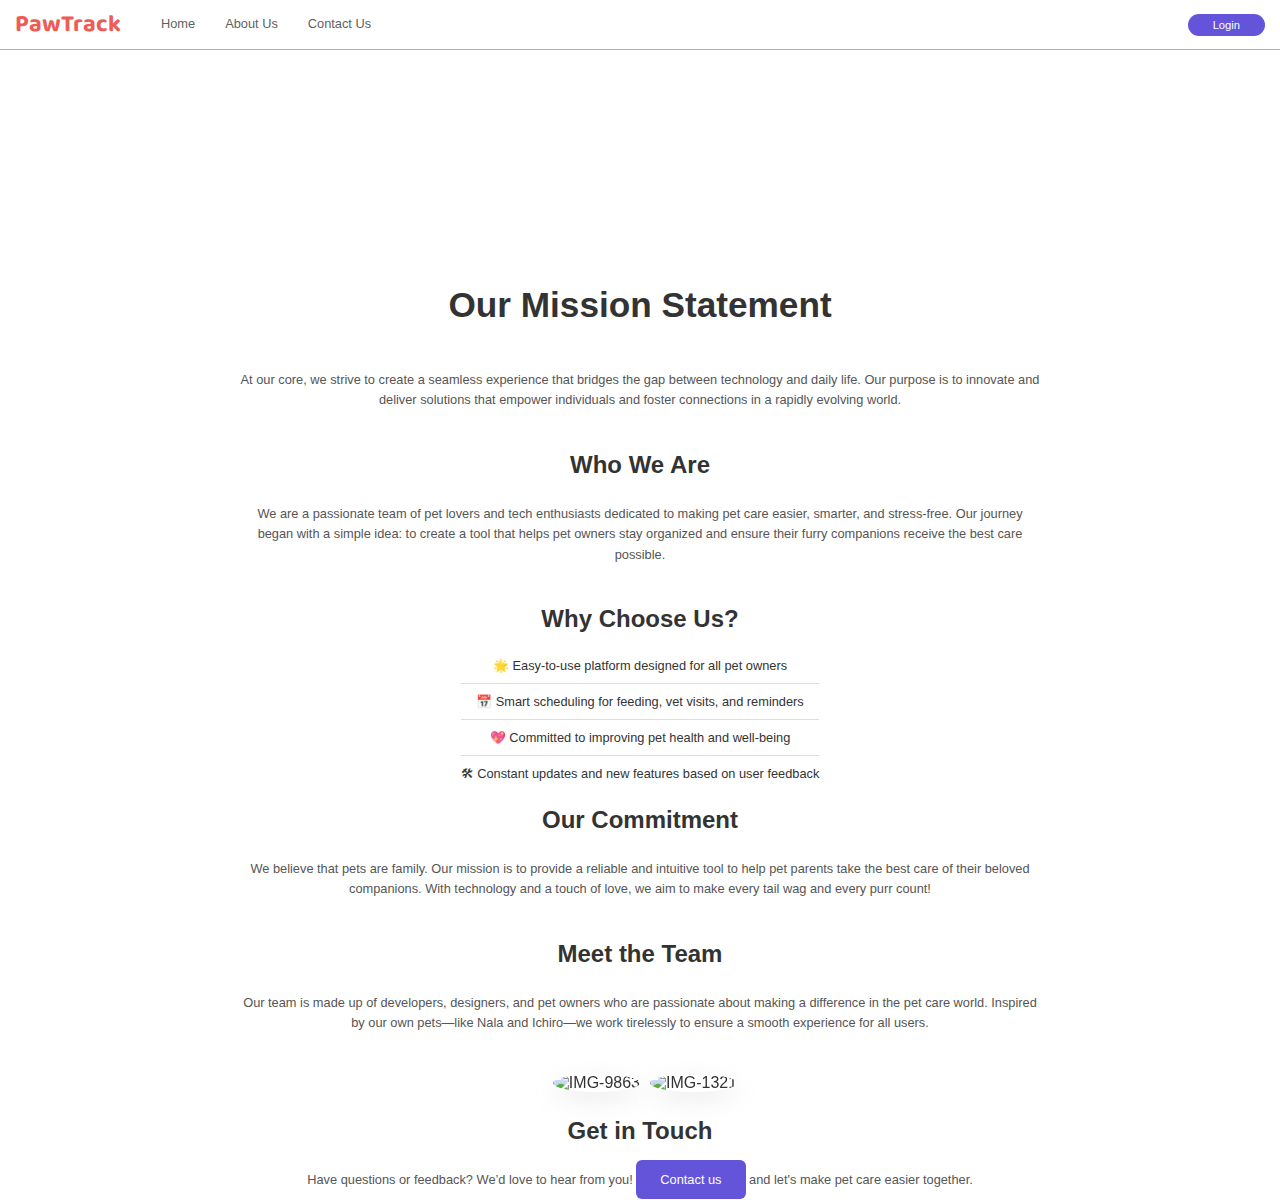
==== about-us.html @ 75e72734 "Created the about us page" ====
<!DOCTYPE html>
<html lang="en">
  <head>
    <meta charset="UTF-8" />
    <meta name="viewport" content="width=device-width, initial-scale=1.0" />
    <title>Document</title>
    <link rel="stylesheet" href="assets/css/style.css" />
    <link
      href="https://fonts.googleapis.com/css2?family=Baloo+2:wght@400;500;600;700&display=swap"
      rel="stylesheet"
    />
  </head>
  <body>
    <header>
      <h2>PawTrack</h2>
      <ul>
        <li><a href="./index.html">Home</a></li>
        <li><a href="./about-us.html">About Us</a></li>
        <li><a href="./contact-us.html">Contact Us</a></li>
      </ul>
      <button>
        <a href="./login.html">Login</a>
      </button>
    </header>
    <main class="about-us">
      <h1>Our Mission Statement</h1>
      <p>
        At our core, we strive to create a seamless experience that bridges the
        gap between technology and daily life. Our purpose is to innovate and
        deliver solutions that empower individuals and foster connections in a
        rapidly evolving world.
      </p>

      <h2>Who We Are</h2>
      <p>
        We are a passionate team of pet lovers and tech enthusiasts dedicated to
        making pet care easier, smarter, and stress-free. Our journey began with
        a simple idea: to create a tool that helps pet owners stay organized and
        ensure their furry companions receive the best care possible.
      </p>

      <h2>Why Choose Us?</h2>
      <ul>
        <li>🌟 Easy-to-use platform designed for all pet owners</li>
        <li>📅 Smart scheduling for feeding, vet visits, and reminders</li>
        <li>💖 Committed to improving pet health and well-being</li>
        <li>🛠 Constant updates and new features based on user feedback</li>
      </ul>

      <h2>Our Commitment</h2>
      <p>
        We believe that pets are family. Our mission is to provide a reliable
        and intuitive tool to help pet parents take the best care of their
        beloved companions. With technology and a touch of love, we aim to make
        every tail wag and every purr count!
      </p>

      <h2>Meet the Team</h2>
      <p>
        Our team is made up of developers, designers, and pet owners who are
        passionate about making a difference in the pet care world. Inspired by
        our own pets—like Nala and Ichiro—we work tirelessly to ensure a smooth
        experience for all users.
      </p>
      <div class="img-container">
        <div class="container">
          <img
            src="https://i.ibb.co.com/rGsdGkxh/IMG-9863.jpg"
            alt="IMG-9863"
            border="0"
          />
          <div class="overlay">
            <div class="text">Ichiro</div>
          </div>
        </div>
        <div class="container">
          <img
            src="https://i.ibb.co.com/C35G766B/IMG-1321.jpg"
            alt="IMG-1321"
            border="0"
          />
          <div class="overlay">
            <div class="text">Nala</div>
          </div>
        </div>
      </div>
      <h2>Get in Touch</h2>
      <p>
        Have questions or feedback? We’d love to hear from you!
        <a href="./contact-us.html">Contact us</a> and let's make pet care
        easier together.
      </p>
    </main>
  </body>
</html>
---- assets/css/style.css ----
/* CSS Reset */
html,
body,
blockquote,
code,
h1,
h2,
h3,
h4,
h5,
h6,
p,
pre {
  margin: 0;
  padding: 0;
}
button,
fieldset,
form,
input,
legend,
textarea,
select {
  margin: 0;
  padding: 0;
}
fieldset {
  border: 0;
}
a,
a * {
  cursor: pointer;
}
div {
  margin: 0;
  padding: 0;
  background-color: transparent;
  text-align: left;
}
hr,
img {
  border: 0;
}
applet,
iframe,
object {
  border: 0;
  margin: 0;
  padding: 0;
}
button,
input[type="button"],
input[type="image"],
input[type="reset"],
input[type="submit"],
label {
  cursor: pointer;
}
ul,
li {
  list-style: none;
  margin: 0;
  padding: 0;
}
strong {
  font-weight: bold;
}
em {
  font-style: italic;
}

/* General setup */
body {
  font-family: Arial, Helvetica, sans-serif;
}

/* Login Page */
html,
body {
  height: 100%;
  margin: 0;
  padding: 0;
}

.login-body,
.signup-body {
  background-image: url("https://images.unsplash.com/photo-1592687864878-d008e52d69e9?q=80&w=2940&auto=format&fit=crop&ixlib=rb-4.0.3&ixid=M3wxMjA3fDB8MHxwaG90by1wYWdlfHx8fGVufDB8fHx8fA%3D%3D");
  background-size: cover;
  background-position: center;
  background-repeat: no-repeat;
  color: white;
  text-align: center;
}

main {
  display: flex;
  justify-content: center;
  align-items: center;
  width: 100%;
  height: 100%;
}

.login-section {
  background: rgba(255, 255, 255, 0.1); /* Semi-transparent white */
  padding: 20px;
  border-radius: 15px;
  color: white;
  text-align: center;
  width: 500px;
  position: relative;
  box-shadow: 0 4px 10px rgba(0, 0, 0, 0.2);
  backdrop-filter: blur(10px); /* Frosted glass effect */
  border: 1px solid rgba(255, 255, 255, 0.2); /* Subtle border */
}

/* Optional: Adding a slight inner glow effect */
.login-section::before {
  content: "";
  position: absolute;
  top: 0;
  left: 0;
  width: 100%;
  height: 100%;
  background: linear-gradient(
    135deg,
    rgba(255, 255, 255, 0.2) 0%,
    rgba(255, 255, 255, 0.1) 50%,
    rgba(255, 255, 255, 0.05) 100%
  );
  border-radius: 15px;
  z-index: -1;
}

.login-section {
  display: flex;
  flex-direction: column;
  justify-content: baseline;
  align-items: center;
  gap: 5px;
}
.login-section h1 {
  font-family: "Baloo 2", cursive;
  font-weight: 700;
  font-size: 2em;
  color: #ed5d56;
}
.login-section p,
.login-section div p,
.login-section div a {
  font-size: 0.7em;
  color: white;
}
.login-section div a {
  color: #ed5d56;
  text-decoration: none;
  font-weight: bold;
}
.login-section div a:hover {
  text-decoration: underline;
}
.login-section form {
  margin-top: 20px;
  display: flex;
  flex-direction: column;
}

.login-section form input {
  background-color: #f3f4f6;
  width: 300px;
  height: 25px;
  border: none;
  margin-bottom: 10px;
  border-radius: 5px;
  padding: 0 5px 0 5px;
  font-size: 0.7em;
}

.login-section form input::placeholder {
  font-size: 0.7em;
}

.login-section form button {
  width: 100%;
  height: 25px;
  font-size: 0.7em;
  align-self: center;
  background-color: #6354d9;
  color: white;
  border-radius: 5px;
  margin-top: 10px;
  margin-bottom: 10px;
  border: 1px solid #6354d9;
  transition: 0.3s;
}

.login-section form button:hover {
  background-color: #6454d9bd;
}

/* Homepage */

header {
  height: 5vh;
  display: flex;
  align-items: center;
  padding: 2px 15px 2px 15px;
  gap: 30px;
  border-bottom: rgba(128, 128, 128, 0.628) 0.5px solid;
  position: sticky;
  top: 0;
  overflow: hidden;
  background-color: white;
}
header h2 {
  font-family: "Baloo 2", cursive;
  font-weight: 700;
  color: #ed5d56;
}
header ul {
  display: flex;
  gap: 10px;
}

header ul li {
  padding: 10px;
  border-bottom: white solid 3px;
  border-radius: 3px;
}

header ul li a {
  text-decoration: none;
  font-size: 0.8em;
  color: rgb(97, 95, 95);
  display: inline-block; /* Ensures padding is clickable */
}

header ul li:hover {
  border-bottom: #6354d9 solid 3px;
}

header ul li:hover a {
  color: #6354d9;
  font-weight: bold;
}

header ul li:active,
header ul li:focus-within {
  border-bottom: #6354d9 solid 3px;
}

header ul li:active a,
header ul li:focus-within a {
  color: #6354d9;
  color: #6354d9;
}

header button {
  background: #6354d9;
  border: none;
  padding: 5px 25px;
  border-radius: 35px;
  font-size: 0.7rem;
  color: white;
  cursor: pointer;
  transition: 0.3s ease-in-out;
  margin-left: auto;
}
header button:hover {
  background: #6354d9;
  transform: scale(1.05);
}

header button a {
  text-decoration: none;
  color: white;
}

.landing-page {
  background-image: url("https://images.unsplash.com/photo-1601030782669-7ea5e804b4d1?q=80&w=3131&auto=format&fit=crop&ixlib=rb-4.0.3&ixid=M3wxMjA3fDB8MHxwaG90by1wYWdlfHx8fGVufDB8fHx8fA%3D%3D");
  background-size: cover;
  background-position: center;
  background-repeat: no-repeat;
  color: white;
  text-align: center;
  height: 95vh;
  display: flex;
  flex-direction: column;
  align-items: center;
  justify-content: center;
  position: relative;
  overflow: hidden;
}

/* Subtle dark overlay for better readability */
.landing-page::before {
  content: "";
  position: absolute;
  top: 0;
  left: 0;
  width: 100%;
  height: 95vh;
  background: rgba(0, 0, 0, 0.4); /* Adjust for better readability */
  z-index: 1;
}

.landing-page h1 {
  font-size: 2.5rem;
  font-weight: bold;
  text-transform: uppercase;
  margin-bottom: 20px;
  z-index: 2;
}

.landing-page section {
  font-size: 1.2rem;
  max-width: 600px;
  margin: 0 auto 20px;
  line-height: 1.6;
  z-index: 2;
}

.landing-page ul {
  list-style: none;
  padding: 0;
  z-index: 2;
}

.landing-page ul li {
  font-size: 1rem;
  margin: 10px 0;
  padding: 8px 15px;
  background: rgba(255, 255, 255, 0.2);
  display: inline-block;
  border-radius: 8px;
  z-index: 2;
}

.landing-page button {
  background: #6354d9;
  border: none;
  padding: 12px 25px;
  border-radius: 5px;
  font-size: 1.2rem;
  font-weight: bold;
  color: white;
  cursor: pointer;
  transition: 0.3s ease-in-out;
  z-index: 2;
  margin-top: 20px;
}

.landing-page button:hover {
  background: #6354d9;
  transform: scale(1.05);
}

.landing-page button a {
  text-decoration: none;
  color: white;
}

/* About Us Page */
.about-us {
  max-width: 800px;
  margin: 250px auto;
  text-align: center;
  background: white;
  color: #333;
  font-family: "Inter", sans-serif;
  display: flex;
  flex-direction: column;
  gap: 15px;
}

.about-us h1 {
  font-size: 2.2em;
  font-weight: 600;
  margin-bottom: 20px;
}

.about-us p {
  font-size: 0.8em;
  line-height: 1.6;
  color: #555;
  margin-top: 10px;
  margin-bottom: 25px;
}

.about-us ul {
  list-style: none;
  padding: 0;
}

.about-us ul li {
  font-size: 0.8em;
  padding: 10px 0;
  border-bottom: 1px solid #ddd;
}

.about-us ul li:last-child {
  border-bottom: none;
}

.about-us a {
  margin-top: 25px;
  padding: 12px 24px;
  font-size: 1em;
  font-weight: 500;
  text-decoration: none;
  color: white;
  background: #6354d9;
  border-radius: 6px;
  transition: 0.3s ease-in-out;
}

.about-us a:hover {
  background: #4c3bbd;
}

.img-container {
  display: flex;
}

.about-us img {
  margin-bottom: 10px;
  margin-left: 10px;
  width: 250px;
  height: 250px;
  object-fit: cover;
  border-radius: 50%;
  box-shadow: rgba(149, 157, 165, 0.2) 0px 8px 24px;
}

.container {
  position: relative;
  width: 50%;
}

.image {
  display: block;
  width: 100%;
  height: auto;
}

.overlay {
  position: absolute;
  top: 0;
  bottom: 0;
  left: 0;
  right: 0;
  height: 100%;
  width: 100%;
  opacity: 0;
  transition: 0.5s ease;
  background-color: #f3f4f62f;
  border-radius: 50%;
}

.container:hover .overlay {
  opacity: 1;
}

.text {
  color: white;
  font-size: 20px;
  position: absolute;
  top: 50%;
  left: 50%;
  -webkit-transform: translate(-50%, -50%);
  -ms-transform: translate(-50%, -50%);
  transform: translate(-50%, -50%);
  text-align: center;
}
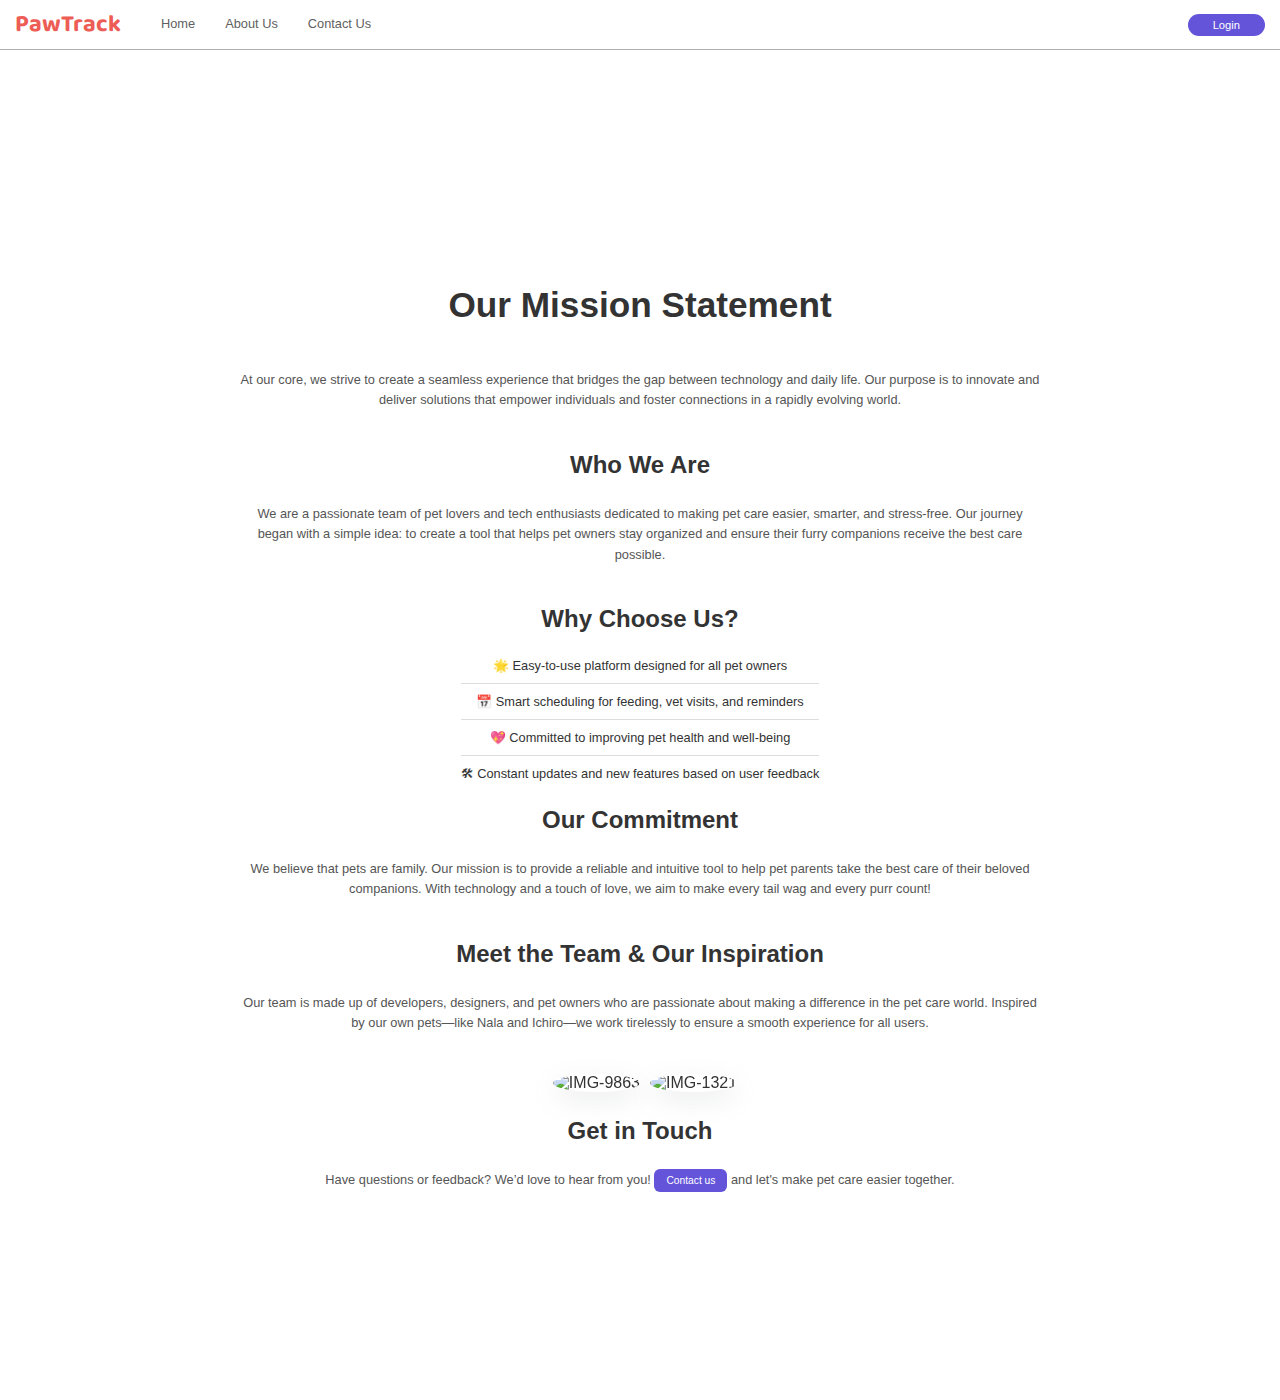
==== commit e7531625: "Added the contact us form" ====
--- a/about-us.html
+++ b/about-us.html
@@ -55,7 +55,7 @@
         every tail wag and every purr count!
       </p>
 
-      <h2>Meet the Team</h2>
+      <h2>Meet the Team & Our Inspiration</h2>
       <p>
         Our team is made up of developers, designers, and pet owners who are
         passionate about making a difference in the pet care world. Inspired by
--- a/assets/css/style.css
+++ b/assets/css/style.css
@@ -100,7 +100,7 @@
   height: 100%;
 }
 
-.login-section {
+.login-signup-section {
   background: rgba(255, 255, 255, 0.1); /* Semi-transparent white */
   padding: 20px;
   border-radius: 15px;
@@ -114,7 +114,7 @@
 }
 
 /* Optional: Adding a slight inner glow effect */
-.login-section::before {
+.login-signup-section::before {
   content: "";
   position: absolute;
   top: 0;
@@ -131,40 +131,40 @@
   z-index: -1;
 }
 
-.login-section {
+.login-signup-section {
   display: flex;
   flex-direction: column;
   justify-content: baseline;
   align-items: center;
   gap: 5px;
 }
-.login-section h1 {
+.login-signup-section h1 {
   font-family: "Baloo 2", cursive;
   font-weight: 700;
   font-size: 2em;
   color: #ed5d56;
 }
-.login-section p,
-.login-section div p,
-.login-section div a {
+.login-signup-section p,
+.login-signup-section div p,
+.login-signup-section div a {
   font-size: 0.7em;
   color: white;
 }
-.login-section div a {
+.login-signup-section div a {
   color: #ed5d56;
   text-decoration: none;
   font-weight: bold;
 }
-.login-section div a:hover {
+.login-signup-section div a:hover {
   text-decoration: underline;
 }
-.login-section form {
+.login-signup-section form {
   margin-top: 20px;
   display: flex;
   flex-direction: column;
 }
 
-.login-section form input {
+.login-signup-section form input {
   background-color: #f3f4f6;
   width: 300px;
   height: 25px;
@@ -175,11 +175,11 @@
   font-size: 0.7em;
 }
 
-.login-section form input::placeholder {
+.login-signup-section form input::placeholder {
   font-size: 0.7em;
 }
 
-.login-section form button {
+.login-signup-section form button {
   width: 100%;
   height: 25px;
   font-size: 0.7em;
@@ -193,7 +193,7 @@
   transition: 0.3s;
 }
 
-.login-section form button:hover {
+.login-signup-section form button:hover {
   background-color: #6454d9bd;
 }
 
@@ -370,6 +370,7 @@
   display: flex;
   flex-direction: column;
   gap: 15px;
+  padding-bottom: 200px;
 }
 
 .about-us h1 {
@@ -403,8 +404,8 @@
 
 .about-us a {
   margin-top: 25px;
-  padding: 12px 24px;
-  font-size: 1em;
+  padding: 6px 12px;
+  font-size: 0.8em;
   font-weight: 500;
   text-decoration: none;
   color: white;
@@ -471,3 +472,98 @@
   transform: translate(-50%, -50%);
   text-align: center;
 }
+
+/* Contact Us */
+
+.contact-us {
+  max-width: 600px;
+  height: 600px;
+  margin: 50px auto;
+  padding: 20px;
+  text-align: center;
+  background: white;
+  color: #333;
+  font-family: "Inter", sans-serif;
+  display: flex;
+  flex-direction: column;
+  gap: 15px;
+  border-radius: 12px;
+  box-shadow: 0 10px 30px rgba(0, 0, 0, 0.1);
+}
+
+.contact-us h1 {
+  font-size: 2.2em;
+  font-weight: 600;
+  color: #222;
+}
+
+.contact-us p {
+  font-size: 0.8em;
+  color: #666;
+  margin-bottom: 20px;
+}
+
+.contact-us form {
+  display: flex;
+  flex-direction: column;
+  gap: 15px;
+}
+
+.name-fields {
+  display: flex;
+  gap: 15px;
+}
+
+.name-fields div {
+  flex: 1;
+}
+
+.contact-us label {
+  text-align: left;
+  font-size: 0.7em;
+  font-weight: 500;
+  color: #444;
+  display: block;
+  margin-bottom: 5px;
+}
+
+.contact-us input,
+.contact-us textarea {
+  width: 100%;
+  padding: 8px;
+  font-size: 1em;
+  border: 1px solid #ddd;
+  border-radius: 6px;
+  outline: none;
+  background: #f8f8f8;
+  transition: 0.3s ease-in-out;
+}
+.contact-us input::placeholder {
+  font-size: 0.7em;
+}
+
+.contact-us input:focus,
+.contact-us textarea:focus {
+  border-color: #6354d9;
+  background: white;
+  box-shadow: 0 0 8px rgba(99, 84, 217, 0.3);
+}
+
+.contact-us button {
+  align-self: center;
+  padding: 12px;
+  font-size: 0.8em;
+  font-weight: 500;
+  color: white;
+  background: #6354d9;
+  border: none;
+  border-radius: 6px;
+  cursor: pointer;
+  transition: 0.3s ease-in-out;
+}
+
+.contact-us button:hover {
+  background: #4c3bbd;
+  transform: translateY(-2px);
+  box-shadow: 0 8px 15px rgba(99, 84, 217, 0.3);
+}
